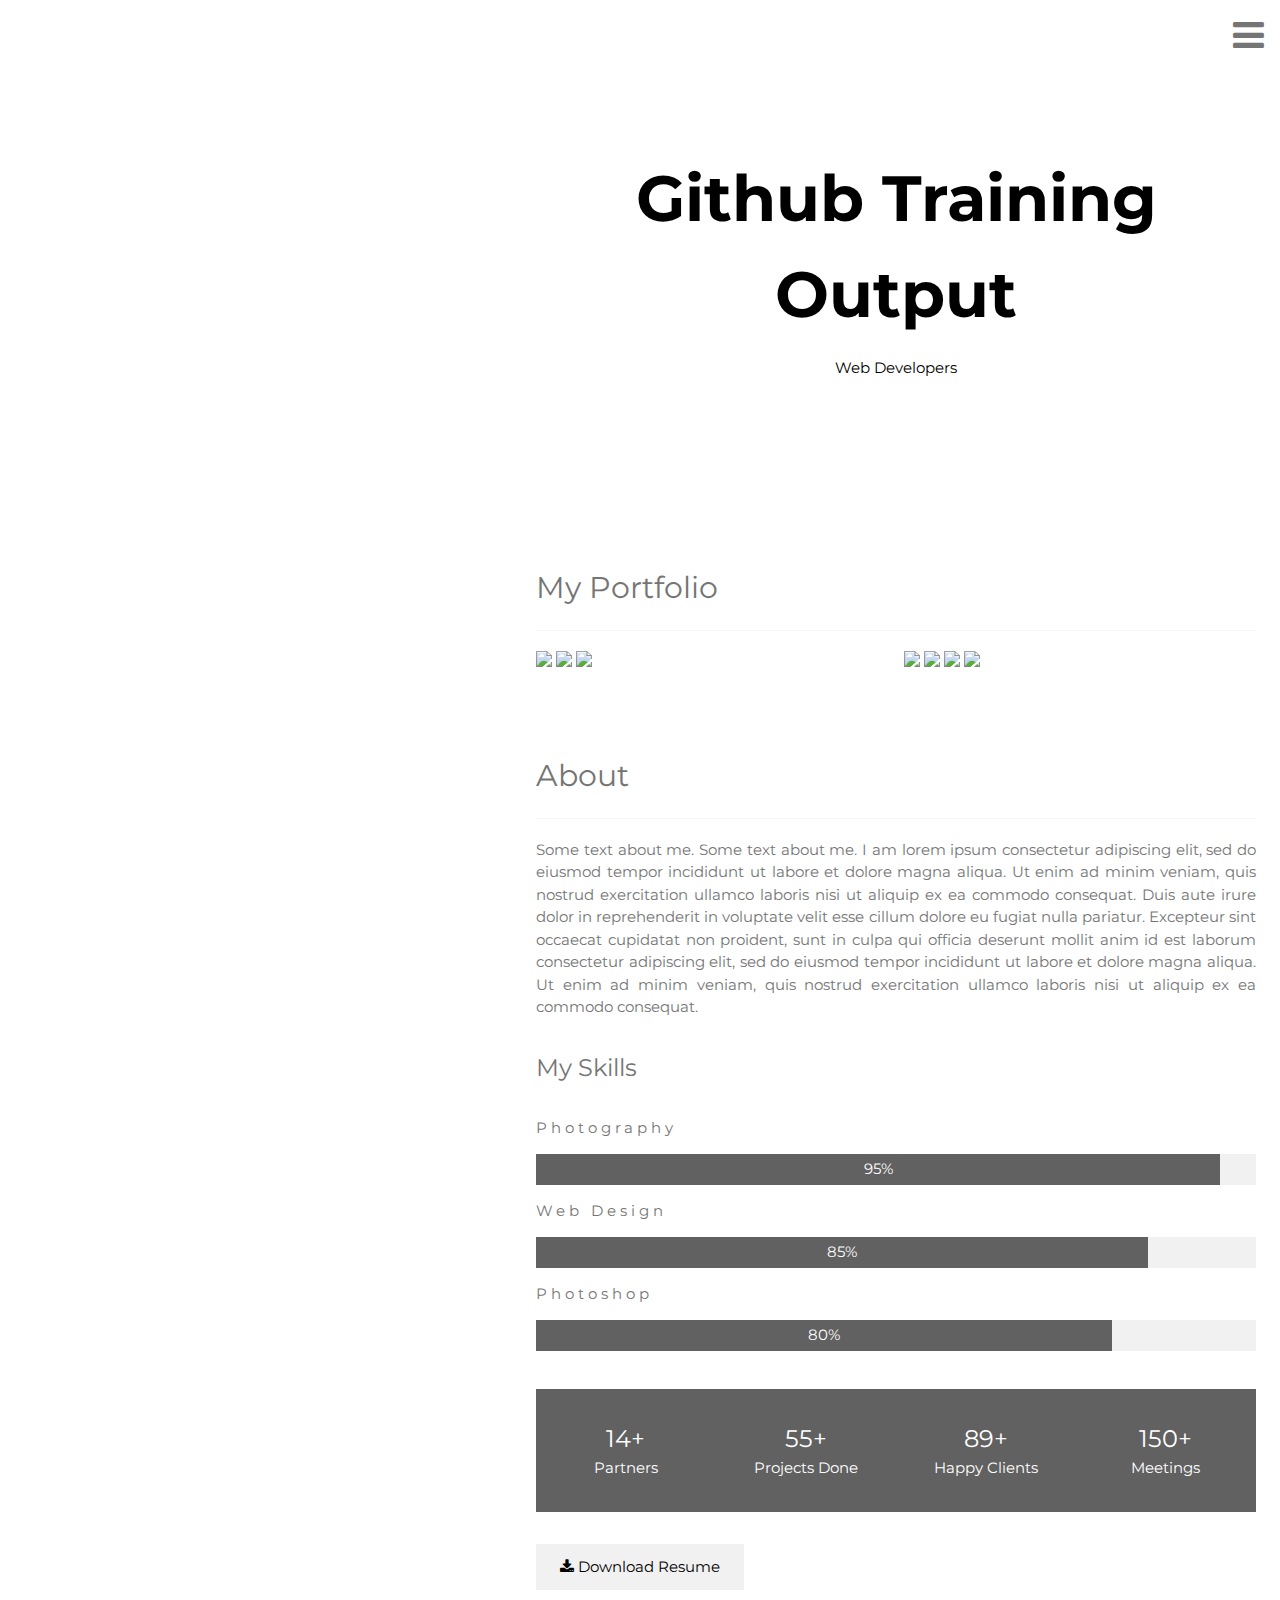
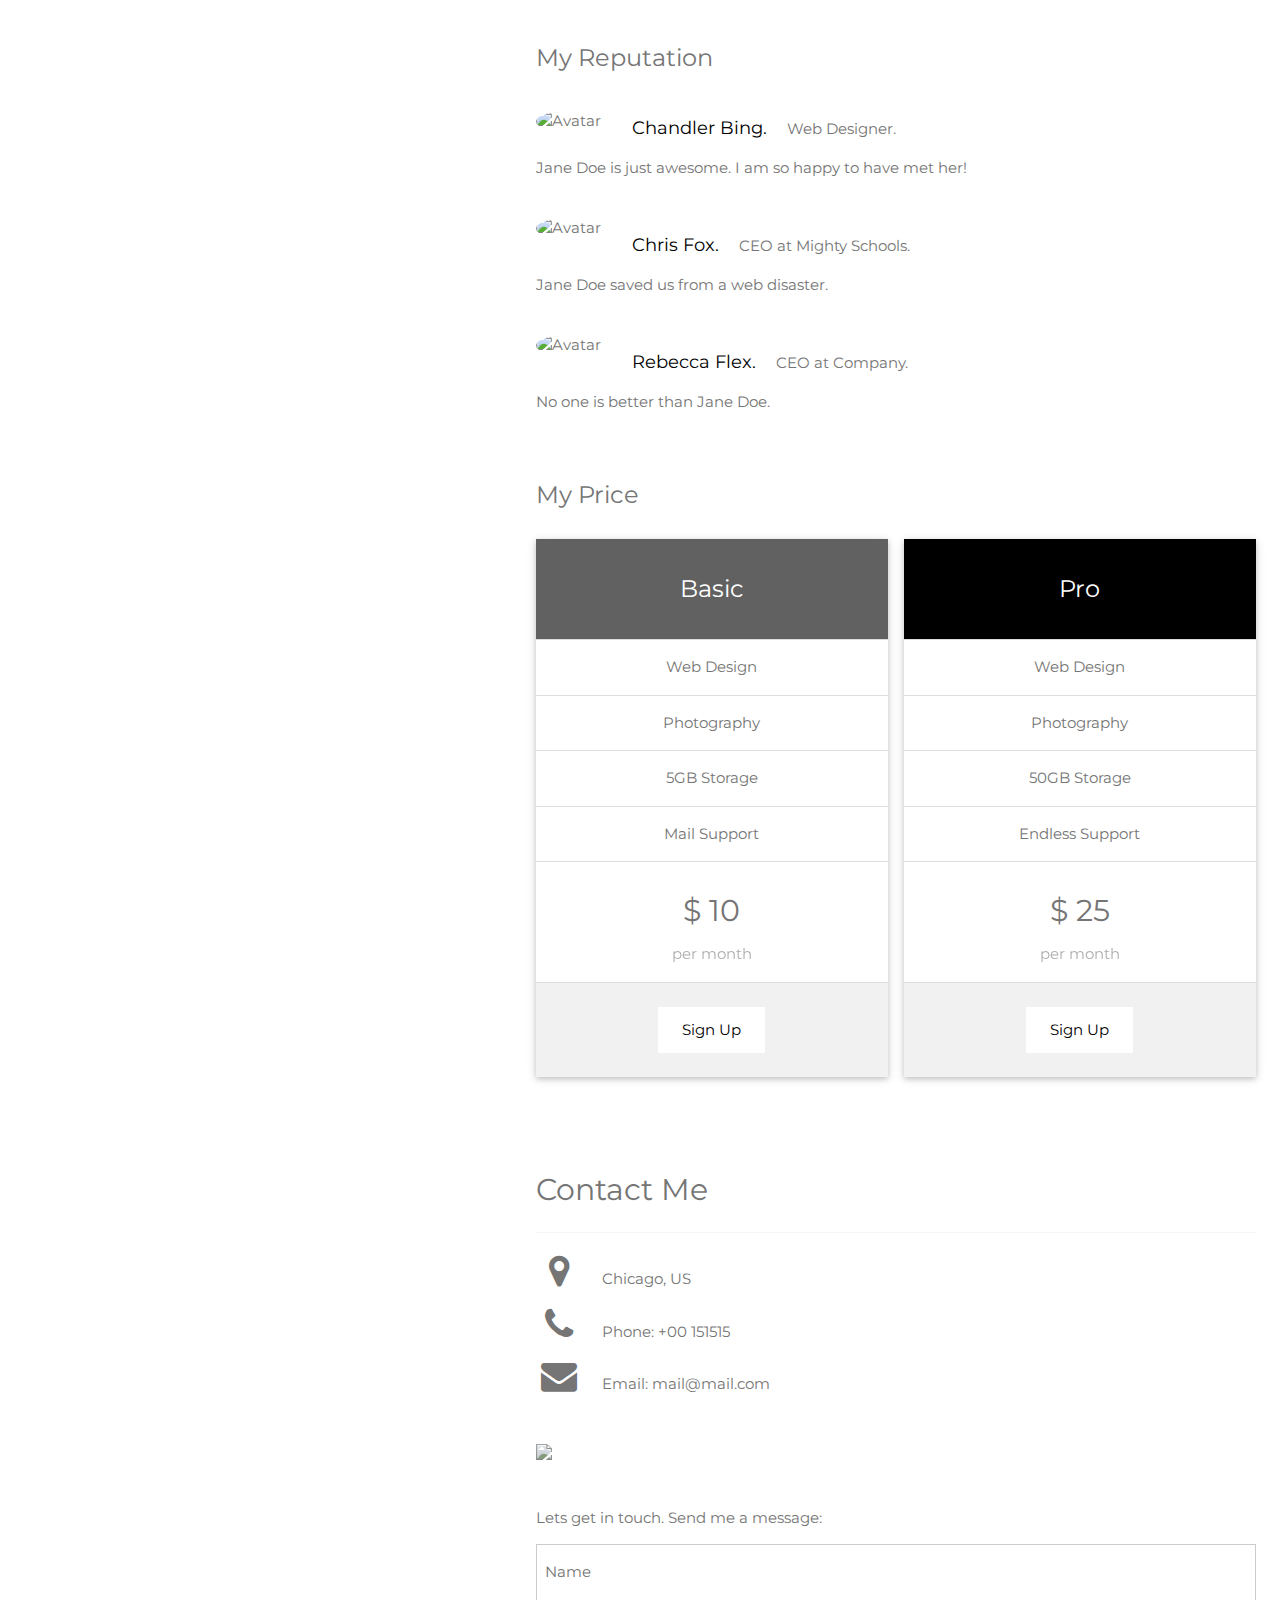
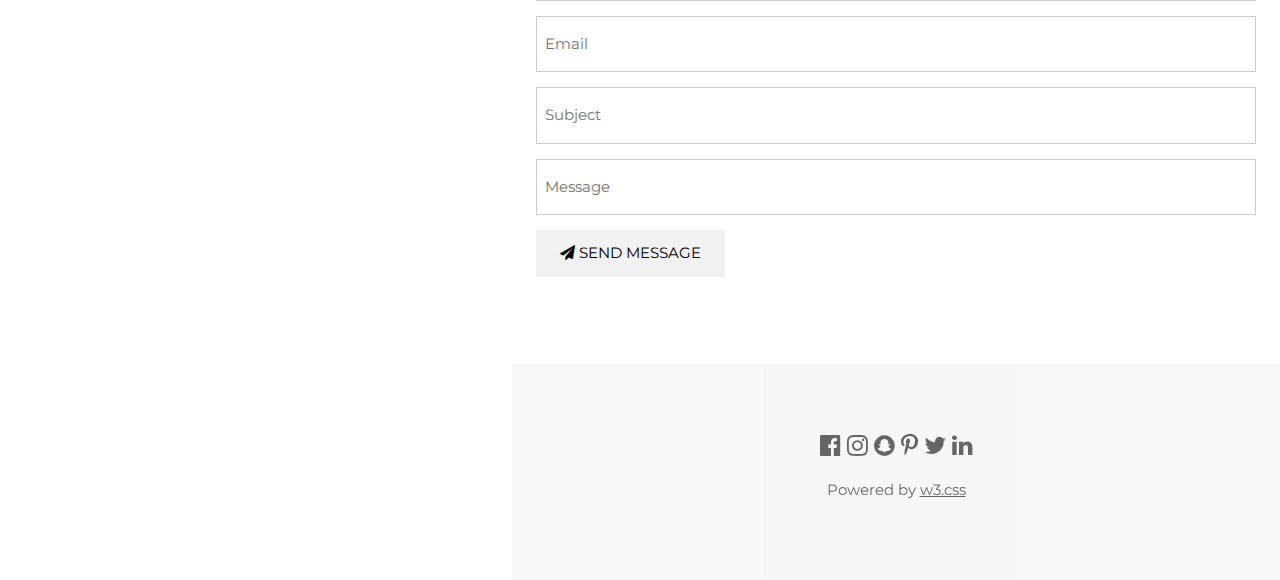
==== index.html @ dae29179 "Added page ni Sean" ====
<!DOCTYPE html>
<html>
<title>Git Training Output</title>
<meta charset="UTF-8">
<meta name="viewport" content="width=device-width, initial-scale=1">
<link rel="stylesheet" href="https://www.w3schools.com/w3css/4/w3.css">
<link rel="stylesheet" href="https://fonts.googleapis.com/css?family=Montserrat">
<link rel="stylesheet" href="https://cdnjs.cloudflare.com/ajax/libs/font-awesome/4.7.0/css/font-awesome.min.css">
<style>
body, h1,h2,h3,h4,h5,h6 {font-family: "Montserrat", sans-serif}
.w3-row-padding img {margin-bottom: 12px}
/* .bgimg {
  background-position: center;
  background-repeat: no-repeat;
  background-size: cover;
  background-image: url('https://scontent.fmnl9-2.fna.fbcdn.net/v/t39.30808-6/412987641_6922955327773524_8380441642403736948_n.jpg?_nc_cat=101&ccb=1-7&_nc_sid=5f2048&_nc_ohc=ao1Zwiw_fb4AX9oHpcc&_nc_ht=scontent.fmnl9-2.fna&oh=00_AfDADHcQwWiK7MKOROOp9rQhMjmLeXpiU4N8Qh1Xb3kOHQ&oe=65F99EE0');
  min-height: 100%;
} */
</style>
<body>

<!-- Sidebar with image -->
<nav class="w3-sidebar w3-hide-medium w3-hide-small" style="width:40%">
  <div class="bgimg"></div>
</nav>

<!-- Hidden Sidebar (reveals when clicked on menu icon)-->
<nav class="w3-sidebar w3-black w3-animate-right w3-xxlarge" style="display:none;padding-top:150px;right:0;z-index:2" id="mySidebar">
  <a href="javascript:void(0)" onclick="closeNav()" class="w3-button w3-black w3-xxxlarge w3-display-topright" style="padding:0 12px;">
    <i class="fa fa-remove"></i>
  </a>
  <div class="w3-bar-block w3-center">
    <a href="index.html" class="w3-bar-item w3-button w3-text-grey w3-hover-black" onclick="closeNav()">Home</a>
    <a href="awill-page.html" class="w3-bar-item w3-button w3-text-grey w3-hover-black" onclick="closeNav()">Awill</a>
    <a href="jomart-page.html" class="w3-bar-item w3-button w3-text-grey w3-hover-black" onclick="closeNav()">Jomart</a>
    <a href="sean-page.html" class="w3-bar-item w3-button w3-text-grey w3-hover-black" onclick="closeNav()">Sean</a>
    <a href="#contact" class="w3-bar-item w3-button w3-text-grey w3-hover-black" onclick="closeNav()">John</a>
  </div>
</nav>

<!-- Page Content -->
<div class="w3-main w3-padding-large" style="margin-left:40%">

  <!-- Menu icon to open sidebar -->
  <span class="w3-button w3-top w3-white w3-xxlarge w3-text-grey w3-hover-text-black" style="width:auto;right:0;" onclick="openNav()"><i class="fa fa-bars"></i></span>

  <!-- Header -->
  <header class="w3-container w3-center" style="padding:128px 16px" id="home">
    <h1 class="w3-jumbo"><b>Github Training Output</b></h1>
    <p>Web Developers</p>
    
  </header>

  <!-- Portfolio Section -->
  <div class="w3-padding-32 w3-content" id="portfolio">
    <h2 class="w3-text-grey">My Portfolio</h2>
    <hr class="w3-opacity">

    <!-- Grid for photos -->
    <div class="w3-row-padding" style="margin:0 -16px">
      <div class="w3-half">
        <img src="https://www.w3schools.com/w3images/wedding.jpg" style="width:100%">
        <img src="https://www.w3schools.com/w3images/rocks.jpg" style="width:100%">
        <img src="https://www.w3schools.com/w3images/sailboat.jpg" style="width:100%">
      </div>

      <div class="w3-half">
        <img src="https://www.w3schools.com/w3images/underwater.jpg" style="width:100%">
        <img src="https://www.w3schools.com/w3images/chef.jpg" style="width:100%">
        <img src="https://www.w3schools.com/w3images/wedding.jpg" style="width:100%">
        <img src="https://www.w3schools.com/w3images/p6.jpg" style="width:100%">
      </div>
    <!-- End photo grid -->
    </div>
  <!-- End Portfolio Section -->
  </div>

  <!-- About Section -->
  <div class="w3-content w3-justify w3-text-grey w3-padding-32" id="about">
    <h2>About</h2>
    <hr class="w3-opacity">
    <p>Some text about me. Some text about me. I am lorem ipsum consectetur adipiscing elit, sed do eiusmod tempor incididunt ut labore et dolore magna aliqua. Ut enim ad minim veniam, quis nostrud exercitation ullamco laboris nisi ut aliquip ex ea commodo
      consequat. Duis aute irure dolor in reprehenderit in voluptate velit esse cillum dolore eu fugiat nulla pariatur. Excepteur sint occaecat cupidatat non proident, sunt in culpa qui officia deserunt mollit anim id est laborum consectetur adipiscing
      elit, sed do eiusmod tempor incididunt ut labore et dolore magna aliqua. Ut enim ad minim veniam, quis nostrud exercitation ullamco laboris nisi ut aliquip ex ea commodo consequat.
    </p>
    <h3 class="w3-padding-16">My Skills</h3>
    <p class="w3-wide">Photography</p>
    <div class="w3-light-grey">
      <div class="w3-container w3-center w3-padding-small w3-dark-grey" style="width:95%">95%</div>
    </div>
    <p class="w3-wide">Web Design</p>
    <div class="w3-light-grey">
      <div class="w3-container w3-center w3-padding-small w3-dark-grey" style="width:85%">85%</div>
    </div>
    <p class="w3-wide">Photoshop</p>
    <div class="w3-light-grey">
      <div class="w3-container w3-center w3-padding-small w3-dark-grey" style="width:80%">80%</div>
    </div><br>

    <div class="w3-row w3-center w3-dark-grey w3-padding-16 w3-section">
      <div class="w3-quarter w3-section">
        <span class="w3-xlarge">14+</span><br>
        Partners
      </div>
      <div class="w3-quarter w3-section">
        <span class="w3-xlarge">55+</span><br>
        Projects Done
      </div>
      <div class="w3-quarter w3-section">
        <span class="w3-xlarge">89+</span><br>
        Happy Clients
      </div>
      <div class="w3-quarter w3-section">
        <span class="w3-xlarge">150+</span><br>
        Meetings
      </div>
    </div>

    <button class="w3-button w3-light-grey w3-padding-large w3-section">
      <i class="fa fa-download"></i> Download Resume
    </button>

    <!-- Testimonials -->
    <h3 class="w3-padding-24">My Reputation</h3>
    <img src="https://www.w3schools.com/w3images/avatar_smoke.jpg" alt="Avatar" class="w3-left w3-circle w3-margin-right" style="width:80px">
    <p><span class="w3-large w3-text-black w3-margin-right">Chandler Bing.</span> Web Designer.</p>
    <p>Jane Doe is just awesome. I am so happy to have met her!</p><br>
   
    <img src="https://www.w3schools.com/w3images/bandmember.jpg" alt="Avatar" class="w3-left w3-circle w3-margin-right" style="width:80px">
    <p><span class="w3-large w3-text-black w3-margin-right">Chris Fox.</span> CEO at Mighty Schools.</p>
    <p>Jane Doe saved us from a web disaster.</p><br>
    
    <img src="https://www.w3schools.com/w3images/avatar_g2.jpg" alt="Avatar" class="w3-left w3-circle w3-margin-right" style="width:80px">
    <p><span class="w3-large w3-text-black w3-margin-right">Rebecca Flex.</span> CEO at Company.</p>
    <p>No one is better than Jane Doe.</p><br>
    
    <!-- Grid for pricing tables -->
    <h3 class="w3-padding-16">My Price</h3>
    <div class="w3-row-padding" style="margin:0 -16px">
      <div class="w3-half w3-margin-bottom">
        <ul class="w3-ul w3-center w3-card w3-hover-shadow">
          <li class="w3-dark-grey w3-xlarge w3-padding-32">Basic</li>
          <li class="w3-padding-16">Web Design</li>
          <li class="w3-padding-16">Photography</li>
          <li class="w3-padding-16">5GB Storage</li>
          <li class="w3-padding-16">Mail Support</li>
          <li class="w3-padding-16">
            <h2>$ 10</h2>
            <span class="w3-opacity">per month</span>
          </li>
          <li class="w3-light-grey w3-padding-24">
            <button class="w3-button w3-white w3-padding-large w3-hover-black">Sign Up</button>
          </li>
        </ul>
      </div>

      <div class="w3-half">
        <ul class="w3-ul w3-center w3-card w3-hover-shadow">
          <li class="w3-black w3-xlarge w3-padding-32">Pro</li>
          <li class="w3-padding-16">Web Design</li>
          <li class="w3-padding-16">Photography</li>
          <li class="w3-padding-16">50GB Storage</li>
          <li class="w3-padding-16">Endless Support</li>
          <li class="w3-padding-16">
            <h2>$ 25</h2>
            <span class="w3-opacity">per month</span>
          </li>
          <li class="w3-light-grey w3-padding-24">
            <button class="w3-button w3-white w3-padding-large w3-hover-black">Sign Up</button>
          </li>
        </ul>
      </div>
    <!-- End Grid/Pricing tables -->
    </div>
    
  <!-- End About Section -->
  </div>

  <!-- Contact Section -->
  <div class="w3-padding-32 w3-content w3-text-grey" id="contact" style="margin-bottom:64px">
    <h2>Contact Me</h2>
    <hr class="w3-opacity">

    <div class="w3-section">
      <p><i class="fa fa-map-marker fa-fw w3-xxlarge w3-margin-right"></i> Chicago, US</p>
      <p><i class="fa fa-phone fa-fw w3-xxlarge w3-margin-right"></i> Phone: +00 151515</p>
      <p><i class="fa fa-envelope fa-fw w3-xxlarge w3-margin-right"> </i> Email: mail@mail.com</p>
    </div>
    
    <!-- Image of location/map -->
    <img src="https://www.w3schools.com/w3images/map.jpg" class="w3-image w3-greyscale" style="width:100%;margin:32px 0">
   
    <p>Lets get in touch. Send me a message:</p>
    <form action="/action_page.php" target="_blank">
      <p><input class="w3-input w3-padding-16 w3-border" type="text" placeholder="Name" required name="Name"></p>
      <p><input class="w3-input w3-padding-16 w3-border" type="text" placeholder="Email" required name="Email"></p>
      <p><input class="w3-input w3-padding-16 w3-border" type="text" placeholder="Subject" required name="Subject"></p>
      <p><input class="w3-input w3-padding-16 w3-border" type="text" placeholder="Message" required name="Message"></p>
      <p>
        <button class="w3-button w3-light-grey w3-padding-large" type="submit">
          <i class="fa fa-paper-plane"></i> SEND MESSAGE
        </button>
      </p>
    </form>
  <!-- End Contact Section -->
  </div>  
  
  <!-- Footer -->
  <footer class="w3-container w3-padding-64 w3-light-grey w3-center w3-opacity w3-xlarge" style="margin:-24px">
    <i class="fa fa-facebook-official w3-hover-opacity"></i>
    <i class="fa fa-instagram w3-hover-opacity"></i>
    <i class="fa fa-snapchat w3-hover-opacity"></i>
    <i class="fa fa-pinterest-p w3-hover-opacity"></i>
    <i class="fa fa-twitter w3-hover-opacity"></i>
    <i class="fa fa-linkedin w3-hover-opacity"></i>
    <p class="w3-medium">Powered by <a href="https://www.w3schools.com/w3css/default.asp" target="_blank" class="w3-hover-text-green">w3.css</a></p>
  <!-- End footer -->
  </footer>
  
<!-- END PAGE CONTENT -->
</div>

<script>
// Open and close sidebar
function openNav() {
  document.getElementById("mySidebar").style.width = "60%";
  document.getElementById("mySidebar").style.display = "block";
}

function closeNav() {
  document.getElementById("mySidebar").style.display = "none";
}
</script>

</body>
</html>
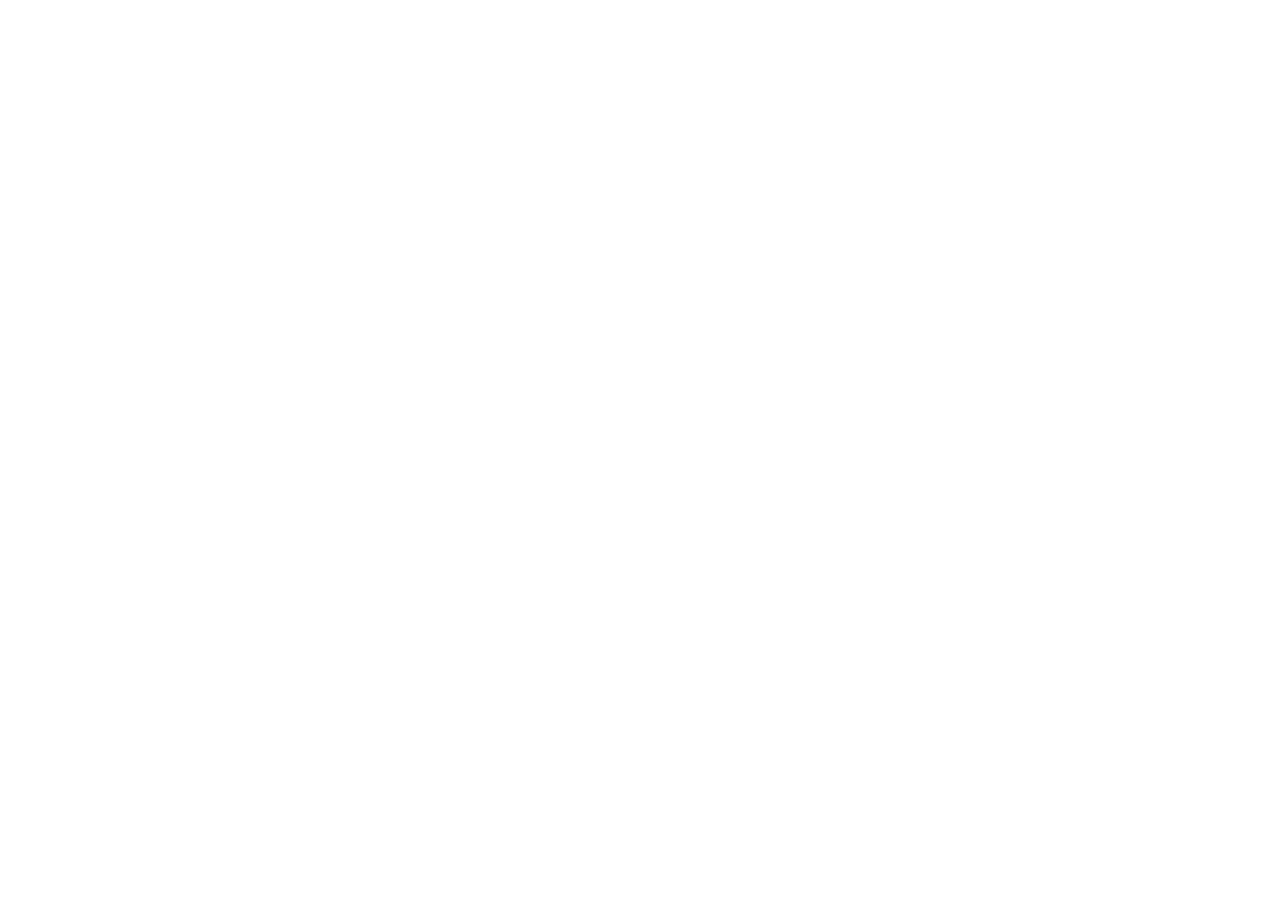
==== commit bf1d27fa: "files" ====
--- a/index.html
+++ b/index.html
@@ -1,236 +1,11 @@
 <!DOCTYPE html>
-<html>
-<title>Git Training Output</title>
-<meta charset="UTF-8">
-<meta name="viewport" content="width=device-width, initial-scale=1">
-<link rel="stylesheet" href="https://www.w3schools.com/w3css/4/w3.css">
-<link rel="stylesheet" href="https://fonts.googleapis.com/css?family=Montserrat">
-<link rel="stylesheet" href="https://cdnjs.cloudflare.com/ajax/libs/font-awesome/4.7.0/css/font-awesome.min.css">
-<style>
-body, h1,h2,h3,h4,h5,h6 {font-family: "Montserrat", sans-serif}
-.w3-row-padding img {margin-bottom: 12px}
-/* .bgimg {
-  background-position: center;
-  background-repeat: no-repeat;
-  background-size: cover;
-  background-image: url('https://scontent.fmnl9-2.fna.fbcdn.net/v/t39.30808-6/412987641_6922955327773524_8380441642403736948_n.jpg?_nc_cat=101&ccb=1-7&_nc_sid=5f2048&_nc_ohc=ao1Zwiw_fb4AX9oHpcc&_nc_ht=scontent.fmnl9-2.fna&oh=00_AfDADHcQwWiK7MKOROOp9rQhMjmLeXpiU4N8Qh1Xb3kOHQ&oe=65F99EE0');
-  min-height: 100%;
-} */
-</style>
+<html lang="en">
+<head>
+    <meta charset="UTF-8">
+    <meta name="viewport" content="width=device-width, initial-scale=1.0">
+    <title>Document</title>
+</head>
 <body>
-
-<!-- Sidebar with image -->
-<nav class="w3-sidebar w3-hide-medium w3-hide-small" style="width:40%">
-  <div class="bgimg"></div>
-</nav>
-
-<!-- Hidden Sidebar (reveals when clicked on menu icon)-->
-<nav class="w3-sidebar w3-black w3-animate-right w3-xxlarge" style="display:none;padding-top:150px;right:0;z-index:2" id="mySidebar">
-  <a href="javascript:void(0)" onclick="closeNav()" class="w3-button w3-black w3-xxxlarge w3-display-topright" style="padding:0 12px;">
-    <i class="fa fa-remove"></i>
-  </a>
-  <div class="w3-bar-block w3-center">
-    <a href="index.html" class="w3-bar-item w3-button w3-text-grey w3-hover-black" onclick="closeNav()">Home</a>
-    <a href="awill-page.html" class="w3-bar-item w3-button w3-text-grey w3-hover-black" onclick="closeNav()">Awill</a>
-    <a href="jomart-page.html" class="w3-bar-item w3-button w3-text-grey w3-hover-black" onclick="closeNav()">Jomart</a>
-    <a href="sean-page.html" class="w3-bar-item w3-button w3-text-grey w3-hover-black" onclick="closeNav()">Sean</a>
-    <a href="#contact" class="w3-bar-item w3-button w3-text-grey w3-hover-black" onclick="closeNav()">John</a>
-  </div>
-</nav>
-
-<!-- Page Content -->
-<div class="w3-main w3-padding-large" style="margin-left:40%">
-
-  <!-- Menu icon to open sidebar -->
-  <span class="w3-button w3-top w3-white w3-xxlarge w3-text-grey w3-hover-text-black" style="width:auto;right:0;" onclick="openNav()"><i class="fa fa-bars"></i></span>
-
-  <!-- Header -->
-  <header class="w3-container w3-center" style="padding:128px 16px" id="home">
-    <h1 class="w3-jumbo"><b>Github Training Output</b></h1>
-    <p>Web Developers</p>
     
-  </header>
-
-  <!-- Portfolio Section -->
-  <div class="w3-padding-32 w3-content" id="portfolio">
-    <h2 class="w3-text-grey">My Portfolio</h2>
-    <hr class="w3-opacity">
-
-    <!-- Grid for photos -->
-    <div class="w3-row-padding" style="margin:0 -16px">
-      <div class="w3-half">
-        <img src="https://www.w3schools.com/w3images/wedding.jpg" style="width:100%">
-        <img src="https://www.w3schools.com/w3images/rocks.jpg" style="width:100%">
-        <img src="https://www.w3schools.com/w3images/sailboat.jpg" style="width:100%">
-      </div>
-
-      <div class="w3-half">
-        <img src="https://www.w3schools.com/w3images/underwater.jpg" style="width:100%">
-        <img src="https://www.w3schools.com/w3images/chef.jpg" style="width:100%">
-        <img src="https://www.w3schools.com/w3images/wedding.jpg" style="width:100%">
-        <img src="https://www.w3schools.com/w3images/p6.jpg" style="width:100%">
-      </div>
-    <!-- End photo grid -->
-    </div>
-  <!-- End Portfolio Section -->
-  </div>
-
-  <!-- About Section -->
-  <div class="w3-content w3-justify w3-text-grey w3-padding-32" id="about">
-    <h2>About</h2>
-    <hr class="w3-opacity">
-    <p>Some text about me. Some text about me. I am lorem ipsum consectetur adipiscing elit, sed do eiusmod tempor incididunt ut labore et dolore magna aliqua. Ut enim ad minim veniam, quis nostrud exercitation ullamco laboris nisi ut aliquip ex ea commodo
-      consequat. Duis aute irure dolor in reprehenderit in voluptate velit esse cillum dolore eu fugiat nulla pariatur. Excepteur sint occaecat cupidatat non proident, sunt in culpa qui officia deserunt mollit anim id est laborum consectetur adipiscing
-      elit, sed do eiusmod tempor incididunt ut labore et dolore magna aliqua. Ut enim ad minim veniam, quis nostrud exercitation ullamco laboris nisi ut aliquip ex ea commodo consequat.
-    </p>
-    <h3 class="w3-padding-16">My Skills</h3>
-    <p class="w3-wide">Photography</p>
-    <div class="w3-light-grey">
-      <div class="w3-container w3-center w3-padding-small w3-dark-grey" style="width:95%">95%</div>
-    </div>
-    <p class="w3-wide">Web Design</p>
-    <div class="w3-light-grey">
-      <div class="w3-container w3-center w3-padding-small w3-dark-grey" style="width:85%">85%</div>
-    </div>
-    <p class="w3-wide">Photoshop</p>
-    <div class="w3-light-grey">
-      <div class="w3-container w3-center w3-padding-small w3-dark-grey" style="width:80%">80%</div>
-    </div><br>
-
-    <div class="w3-row w3-center w3-dark-grey w3-padding-16 w3-section">
-      <div class="w3-quarter w3-section">
-        <span class="w3-xlarge">14+</span><br>
-        Partners
-      </div>
-      <div class="w3-quarter w3-section">
-        <span class="w3-xlarge">55+</span><br>
-        Projects Done
-      </div>
-      <div class="w3-quarter w3-section">
-        <span class="w3-xlarge">89+</span><br>
-        Happy Clients
-      </div>
-      <div class="w3-quarter w3-section">
-        <span class="w3-xlarge">150+</span><br>
-        Meetings
-      </div>
-    </div>
-
-    <button class="w3-button w3-light-grey w3-padding-large w3-section">
-      <i class="fa fa-download"></i> Download Resume
-    </button>
-
-    <!-- Testimonials -->
-    <h3 class="w3-padding-24">My Reputation</h3>
-    <img src="https://www.w3schools.com/w3images/avatar_smoke.jpg" alt="Avatar" class="w3-left w3-circle w3-margin-right" style="width:80px">
-    <p><span class="w3-large w3-text-black w3-margin-right">Chandler Bing.</span> Web Designer.</p>
-    <p>Jane Doe is just awesome. I am so happy to have met her!</p><br>
-   
-    <img src="https://www.w3schools.com/w3images/bandmember.jpg" alt="Avatar" class="w3-left w3-circle w3-margin-right" style="width:80px">
-    <p><span class="w3-large w3-text-black w3-margin-right">Chris Fox.</span> CEO at Mighty Schools.</p>
-    <p>Jane Doe saved us from a web disaster.</p><br>
-    
-    <img src="https://www.w3schools.com/w3images/avatar_g2.jpg" alt="Avatar" class="w3-left w3-circle w3-margin-right" style="width:80px">
-    <p><span class="w3-large w3-text-black w3-margin-right">Rebecca Flex.</span> CEO at Company.</p>
-    <p>No one is better than Jane Doe.</p><br>
-    
-    <!-- Grid for pricing tables -->
-    <h3 class="w3-padding-16">My Price</h3>
-    <div class="w3-row-padding" style="margin:0 -16px">
-      <div class="w3-half w3-margin-bottom">
-        <ul class="w3-ul w3-center w3-card w3-hover-shadow">
-          <li class="w3-dark-grey w3-xlarge w3-padding-32">Basic</li>
-          <li class="w3-padding-16">Web Design</li>
-          <li class="w3-padding-16">Photography</li>
-          <li class="w3-padding-16">5GB Storage</li>
-          <li class="w3-padding-16">Mail Support</li>
-          <li class="w3-padding-16">
-            <h2>$ 10</h2>
-            <span class="w3-opacity">per month</span>
-          </li>
-          <li class="w3-light-grey w3-padding-24">
-            <button class="w3-button w3-white w3-padding-large w3-hover-black">Sign Up</button>
-          </li>
-        </ul>
-      </div>
-
-      <div class="w3-half">
-        <ul class="w3-ul w3-center w3-card w3-hover-shadow">
-          <li class="w3-black w3-xlarge w3-padding-32">Pro</li>
-          <li class="w3-padding-16">Web Design</li>
-          <li class="w3-padding-16">Photography</li>
-          <li class="w3-padding-16">50GB Storage</li>
-          <li class="w3-padding-16">Endless Support</li>
-          <li class="w3-padding-16">
-            <h2>$ 25</h2>
-            <span class="w3-opacity">per month</span>
-          </li>
-          <li class="w3-light-grey w3-padding-24">
-            <button class="w3-button w3-white w3-padding-large w3-hover-black">Sign Up</button>
-          </li>
-        </ul>
-      </div>
-    <!-- End Grid/Pricing tables -->
-    </div>
-    
-  <!-- End About Section -->
-  </div>
-
-  <!-- Contact Section -->
-  <div class="w3-padding-32 w3-content w3-text-grey" id="contact" style="margin-bottom:64px">
-    <h2>Contact Me</h2>
-    <hr class="w3-opacity">
-
-    <div class="w3-section">
-      <p><i class="fa fa-map-marker fa-fw w3-xxlarge w3-margin-right"></i> Chicago, US</p>
-      <p><i class="fa fa-phone fa-fw w3-xxlarge w3-margin-right"></i> Phone: +00 151515</p>
-      <p><i class="fa fa-envelope fa-fw w3-xxlarge w3-margin-right"> </i> Email: mail@mail.com</p>
-    </div>
-    
-    <!-- Image of location/map -->
-    <img src="https://www.w3schools.com/w3images/map.jpg" class="w3-image w3-greyscale" style="width:100%;margin:32px 0">
-   
-    <p>Lets get in touch. Send me a message:</p>
-    <form action="/action_page.php" target="_blank">
-      <p><input class="w3-input w3-padding-16 w3-border" type="text" placeholder="Name" required name="Name"></p>
-      <p><input class="w3-input w3-padding-16 w3-border" type="text" placeholder="Email" required name="Email"></p>
-      <p><input class="w3-input w3-padding-16 w3-border" type="text" placeholder="Subject" required name="Subject"></p>
-      <p><input class="w3-input w3-padding-16 w3-border" type="text" placeholder="Message" required name="Message"></p>
-      <p>
-        <button class="w3-button w3-light-grey w3-padding-large" type="submit">
-          <i class="fa fa-paper-plane"></i> SEND MESSAGE
-        </button>
-      </p>
-    </form>
-  <!-- End Contact Section -->
-  </div>  
-  
-  <!-- Footer -->
-  <footer class="w3-container w3-padding-64 w3-light-grey w3-center w3-opacity w3-xlarge" style="margin:-24px">
-    <i class="fa fa-facebook-official w3-hover-opacity"></i>
-    <i class="fa fa-instagram w3-hover-opacity"></i>
-    <i class="fa fa-snapchat w3-hover-opacity"></i>
-    <i class="fa fa-pinterest-p w3-hover-opacity"></i>
-    <i class="fa fa-twitter w3-hover-opacity"></i>
-    <i class="fa fa-linkedin w3-hover-opacity"></i>
-    <p class="w3-medium">Powered by <a href="https://www.w3schools.com/w3css/default.asp" target="_blank" class="w3-hover-text-green">w3.css</a></p>
-  <!-- End footer -->
-  </footer>
-  
-<!-- END PAGE CONTENT -->
-</div>
-
-<script>
-// Open and close sidebar
-function openNav() {
-  document.getElementById("mySidebar").style.width = "60%";
-  document.getElementById("mySidebar").style.display = "block";
-}
-
-function closeNav() {
-  document.getElementById("mySidebar").style.display = "none";
-}
-</script>
-
 </body>
-</html>
+</html>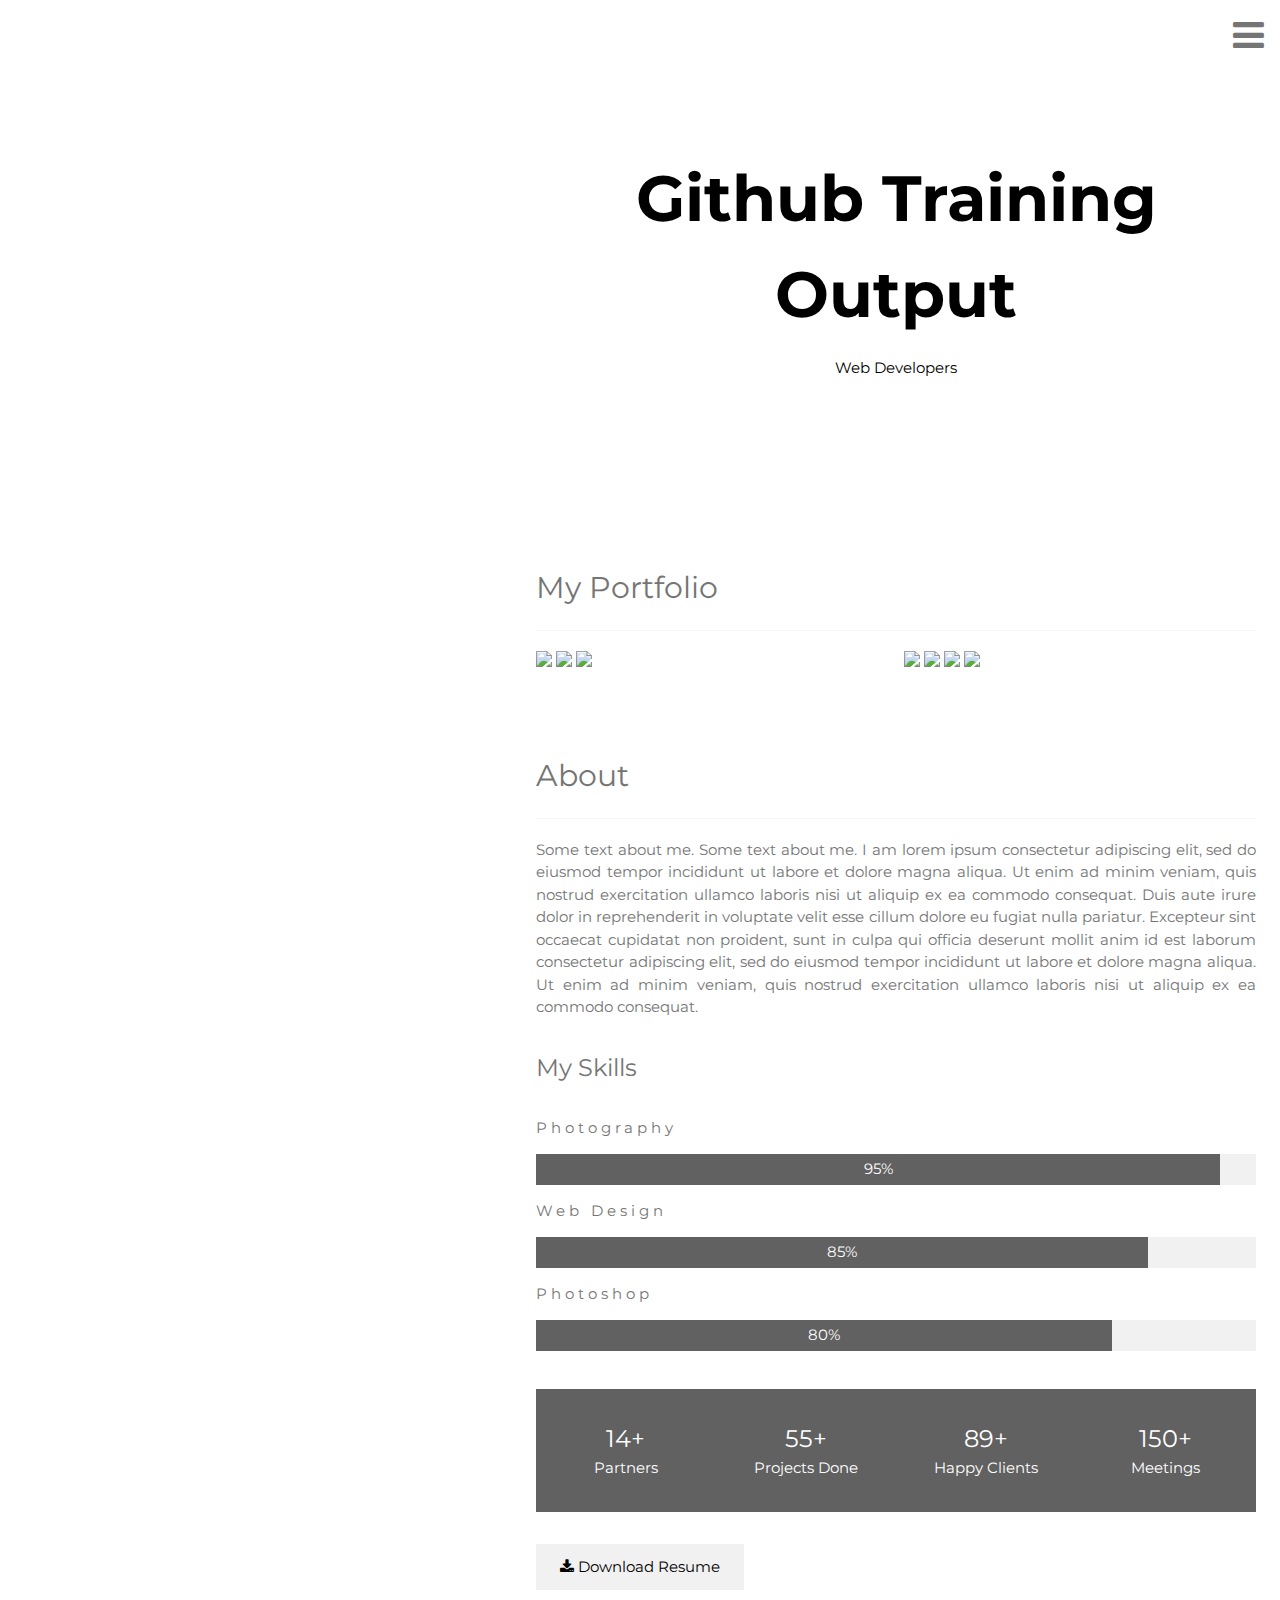
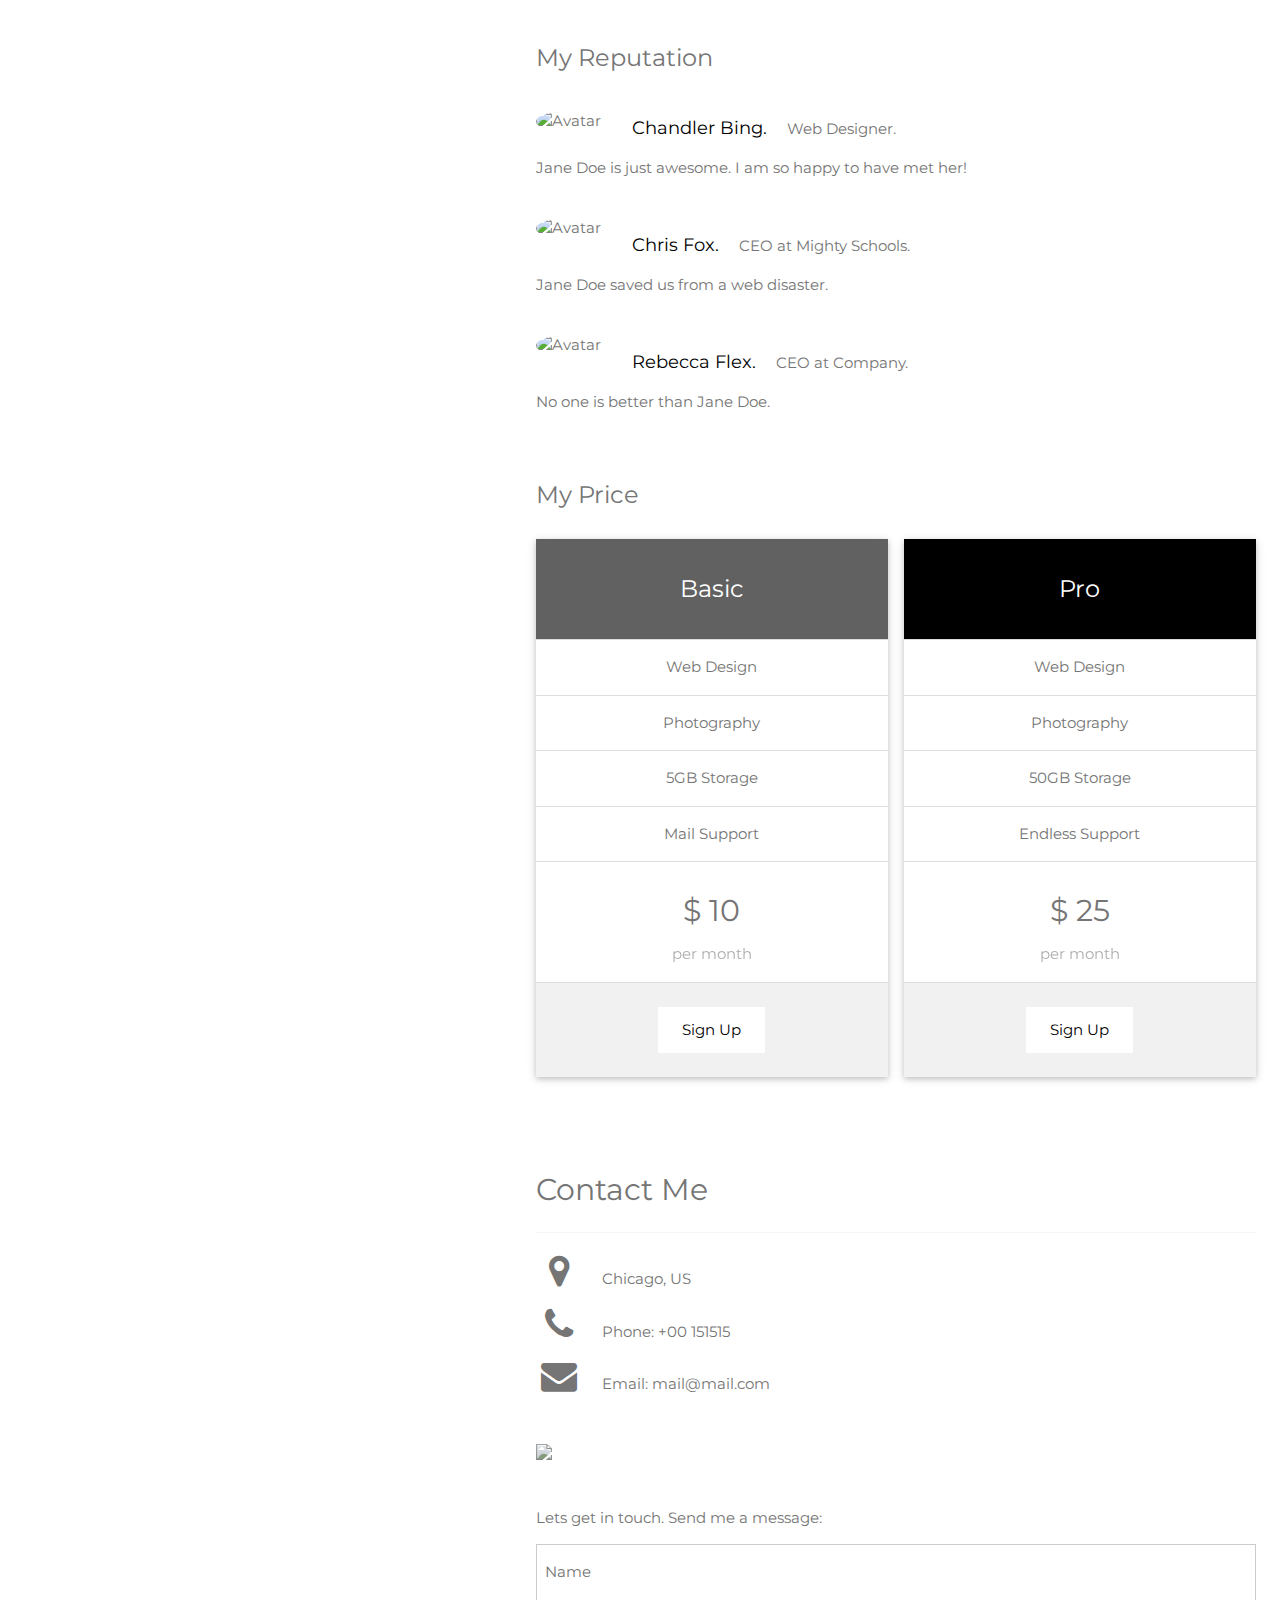
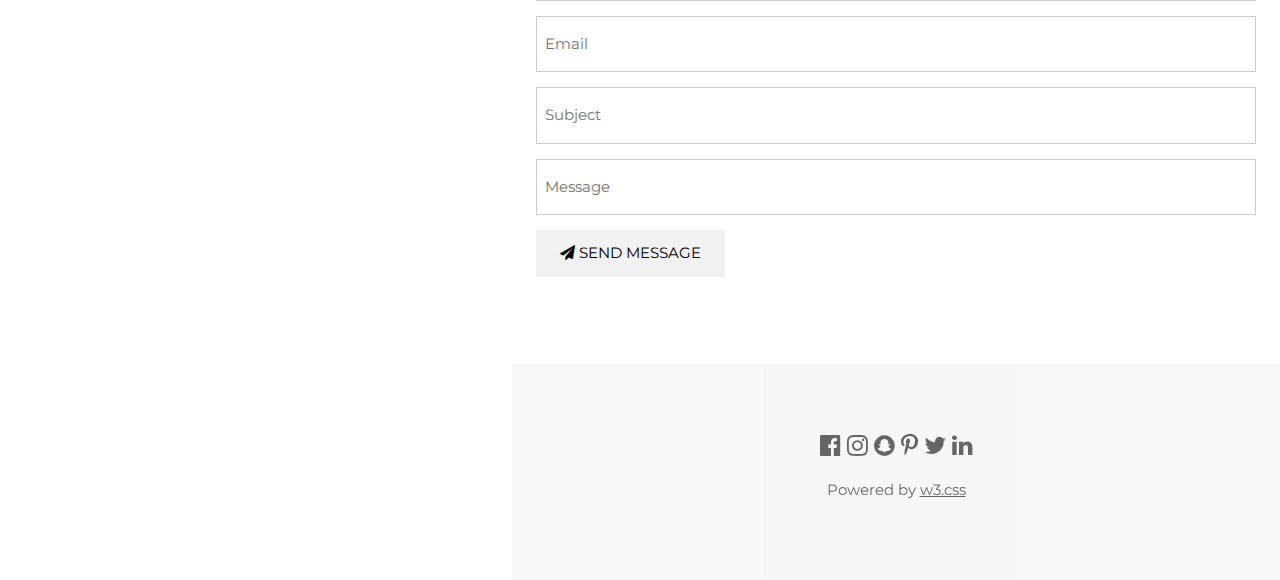
==== commit 5dbfc84c: "files" ====
--- a/index.html
+++ b/index.html
@@ -1,11 +1,236 @@
 <!DOCTYPE html>
-<html lang="en">
-<head>
-    <meta charset="UTF-8">
-    <meta name="viewport" content="width=device-width, initial-scale=1.0">
-    <title>Document</title>
-</head>
+<html>
+<title>Git Training Output</title>
+<meta charset="UTF-8">
+<meta name="viewport" content="width=device-width, initial-scale=1">
+<link rel="stylesheet" href="https://www.w3schools.com/w3css/4/w3.css">
+<link rel="stylesheet" href="https://fonts.googleapis.com/css?family=Montserrat">
+<link rel="stylesheet" href="https://cdnjs.cloudflare.com/ajax/libs/font-awesome/4.7.0/css/font-awesome.min.css">
+<style>
+body, h1,h2,h3,h4,h5,h6 {font-family: "Montserrat", sans-serif}
+.w3-row-padding img {margin-bottom: 12px}
+/* .bgimg {
+  background-position: center;
+  background-repeat: no-repeat;
+  background-size: cover;
+  background-image: url('https://scontent.fmnl9-2.fna.fbcdn.net/v/t39.30808-6/412987641_6922955327773524_8380441642403736948_n.jpg?_nc_cat=101&ccb=1-7&_nc_sid=5f2048&_nc_ohc=ao1Zwiw_fb4AX9oHpcc&_nc_ht=scontent.fmnl9-2.fna&oh=00_AfDADHcQwWiK7MKOROOp9rQhMjmLeXpiU4N8Qh1Xb3kOHQ&oe=65F99EE0');
+  min-height: 100%;
+} */
+</style>
 <body>
-    
+
+<!-- Sidebar with image -->
+<nav class="w3-sidebar w3-hide-medium w3-hide-small" style="width:40%">
+  <div class="bgimg"></div>
+</nav>
+
+<!-- Hidden Sidebar (reveals when clicked on menu icon)-->
+<nav class="w3-sidebar w3-black w3-animate-right w3-xxlarge" style="display:none;padding-top:150px;right:0;z-index:2" id="mySidebar">
+  <a href="javascript:void(0)" onclick="closeNav()" class="w3-button w3-black w3-xxxlarge w3-display-topright" style="padding:0 12px;">
+    <i class="fa fa-remove"></i>
+  </a>
+  <div class="w3-bar-block w3-center">
+    <a href="index.html" class="w3-bar-item w3-button w3-text-grey w3-hover-black" onclick="closeNav()">Home</a>
+    <a href="awill-page.html" class="w3-bar-item w3-button w3-text-grey w3-hover-black" onclick="closeNav()">Awill</a>
+    <a href="#about" class="w3-bar-item w3-button w3-text-grey w3-hover-black" onclick="closeNav()">Jomart</a>
+    <a href="#contact" class="w3-bar-item w3-button w3-text-grey w3-hover-black" onclick="closeNav()">Sean</a>
+    <a href="#contact" class="w3-bar-item w3-button w3-text-grey w3-hover-black" onclick="closeNav()">John</a>
+  </div>
+</nav>
+
+<!-- Page Content -->
+<div class="w3-main w3-padding-large" style="margin-left:40%">
+
+  <!-- Menu icon to open sidebar -->
+  <span class="w3-button w3-top w3-white w3-xxlarge w3-text-grey w3-hover-text-black" style="width:auto;right:0;" onclick="openNav()"><i class="fa fa-bars"></i></span>
+
+  <!-- Header -->
+  <header class="w3-container w3-center" style="padding:128px 16px" id="home">
+    <h1 class="w3-jumbo"><b>Github Training Output</b></h1>
+    <p>Web Developers</p>
+    
+  </header>
+
+  <!-- Portfolio Section -->
+  <div class="w3-padding-32 w3-content" id="portfolio">
+    <h2 class="w3-text-grey">My Portfolio</h2>
+    <hr class="w3-opacity">
+
+    <!-- Grid for photos -->
+    <div class="w3-row-padding" style="margin:0 -16px">
+      <div class="w3-half">
+        <img src="https://www.w3schools.com/w3images/wedding.jpg" style="width:100%">
+        <img src="https://www.w3schools.com/w3images/rocks.jpg" style="width:100%">
+        <img src="https://www.w3schools.com/w3images/sailboat.jpg" style="width:100%">
+      </div>
+
+      <div class="w3-half">
+        <img src="https://www.w3schools.com/w3images/underwater.jpg" style="width:100%">
+        <img src="https://www.w3schools.com/w3images/chef.jpg" style="width:100%">
+        <img src="https://www.w3schools.com/w3images/wedding.jpg" style="width:100%">
+        <img src="https://www.w3schools.com/w3images/p6.jpg" style="width:100%">
+      </div>
+    <!-- End photo grid -->
+    </div>
+  <!-- End Portfolio Section -->
+  </div>
+
+  <!-- About Section -->
+  <div class="w3-content w3-justify w3-text-grey w3-padding-32" id="about">
+    <h2>About</h2>
+    <hr class="w3-opacity">
+    <p>Some text about me. Some text about me. I am lorem ipsum consectetur adipiscing elit, sed do eiusmod tempor incididunt ut labore et dolore magna aliqua. Ut enim ad minim veniam, quis nostrud exercitation ullamco laboris nisi ut aliquip ex ea commodo
+      consequat. Duis aute irure dolor in reprehenderit in voluptate velit esse cillum dolore eu fugiat nulla pariatur. Excepteur sint occaecat cupidatat non proident, sunt in culpa qui officia deserunt mollit anim id est laborum consectetur adipiscing
+      elit, sed do eiusmod tempor incididunt ut labore et dolore magna aliqua. Ut enim ad minim veniam, quis nostrud exercitation ullamco laboris nisi ut aliquip ex ea commodo consequat.
+    </p>
+    <h3 class="w3-padding-16">My Skills</h3>
+    <p class="w3-wide">Photography</p>
+    <div class="w3-light-grey">
+      <div class="w3-container w3-center w3-padding-small w3-dark-grey" style="width:95%">95%</div>
+    </div>
+    <p class="w3-wide">Web Design</p>
+    <div class="w3-light-grey">
+      <div class="w3-container w3-center w3-padding-small w3-dark-grey" style="width:85%">85%</div>
+    </div>
+    <p class="w3-wide">Photoshop</p>
+    <div class="w3-light-grey">
+      <div class="w3-container w3-center w3-padding-small w3-dark-grey" style="width:80%">80%</div>
+    </div><br>
+
+    <div class="w3-row w3-center w3-dark-grey w3-padding-16 w3-section">
+      <div class="w3-quarter w3-section">
+        <span class="w3-xlarge">14+</span><br>
+        Partners
+      </div>
+      <div class="w3-quarter w3-section">
+        <span class="w3-xlarge">55+</span><br>
+        Projects Done
+      </div>
+      <div class="w3-quarter w3-section">
+        <span class="w3-xlarge">89+</span><br>
+        Happy Clients
+      </div>
+      <div class="w3-quarter w3-section">
+        <span class="w3-xlarge">150+</span><br>
+        Meetings
+      </div>
+    </div>
+
+    <button class="w3-button w3-light-grey w3-padding-large w3-section">
+      <i class="fa fa-download"></i> Download Resume
+    </button>
+
+    <!-- Testimonials -->
+    <h3 class="w3-padding-24">My Reputation</h3>
+    <img src="https://www.w3schools.com/w3images/avatar_smoke.jpg" alt="Avatar" class="w3-left w3-circle w3-margin-right" style="width:80px">
+    <p><span class="w3-large w3-text-black w3-margin-right">Chandler Bing.</span> Web Designer.</p>
+    <p>Jane Doe is just awesome. I am so happy to have met her!</p><br>
+   
+    <img src="https://www.w3schools.com/w3images/bandmember.jpg" alt="Avatar" class="w3-left w3-circle w3-margin-right" style="width:80px">
+    <p><span class="w3-large w3-text-black w3-margin-right">Chris Fox.</span> CEO at Mighty Schools.</p>
+    <p>Jane Doe saved us from a web disaster.</p><br>
+    
+    <img src="https://www.w3schools.com/w3images/avatar_g2.jpg" alt="Avatar" class="w3-left w3-circle w3-margin-right" style="width:80px">
+    <p><span class="w3-large w3-text-black w3-margin-right">Rebecca Flex.</span> CEO at Company.</p>
+    <p>No one is better than Jane Doe.</p><br>
+    
+    <!-- Grid for pricing tables -->
+    <h3 class="w3-padding-16">My Price</h3>
+    <div class="w3-row-padding" style="margin:0 -16px">
+      <div class="w3-half w3-margin-bottom">
+        <ul class="w3-ul w3-center w3-card w3-hover-shadow">
+          <li class="w3-dark-grey w3-xlarge w3-padding-32">Basic</li>
+          <li class="w3-padding-16">Web Design</li>
+          <li class="w3-padding-16">Photography</li>
+          <li class="w3-padding-16">5GB Storage</li>
+          <li class="w3-padding-16">Mail Support</li>
+          <li class="w3-padding-16">
+            <h2>$ 10</h2>
+            <span class="w3-opacity">per month</span>
+          </li>
+          <li class="w3-light-grey w3-padding-24">
+            <button class="w3-button w3-white w3-padding-large w3-hover-black">Sign Up</button>
+          </li>
+        </ul>
+      </div>
+
+      <div class="w3-half">
+        <ul class="w3-ul w3-center w3-card w3-hover-shadow">
+          <li class="w3-black w3-xlarge w3-padding-32">Pro</li>
+          <li class="w3-padding-16">Web Design</li>
+          <li class="w3-padding-16">Photography</li>
+          <li class="w3-padding-16">50GB Storage</li>
+          <li class="w3-padding-16">Endless Support</li>
+          <li class="w3-padding-16">
+            <h2>$ 25</h2>
+            <span class="w3-opacity">per month</span>
+          </li>
+          <li class="w3-light-grey w3-padding-24">
+            <button class="w3-button w3-white w3-padding-large w3-hover-black">Sign Up</button>
+          </li>
+        </ul>
+      </div>
+    <!-- End Grid/Pricing tables -->
+    </div>
+    
+  <!-- End About Section -->
+  </div>
+
+  <!-- Contact Section -->
+  <div class="w3-padding-32 w3-content w3-text-grey" id="contact" style="margin-bottom:64px">
+    <h2>Contact Me</h2>
+    <hr class="w3-opacity">
+
+    <div class="w3-section">
+      <p><i class="fa fa-map-marker fa-fw w3-xxlarge w3-margin-right"></i> Chicago, US</p>
+      <p><i class="fa fa-phone fa-fw w3-xxlarge w3-margin-right"></i> Phone: +00 151515</p>
+      <p><i class="fa fa-envelope fa-fw w3-xxlarge w3-margin-right"> </i> Email: mail@mail.com</p>
+    </div>
+    
+    <!-- Image of location/map -->
+    <img src="https://www.w3schools.com/w3images/map.jpg" class="w3-image w3-greyscale" style="width:100%;margin:32px 0">
+   
+    <p>Lets get in touch. Send me a message:</p>
+    <form action="/action_page.php" target="_blank">
+      <p><input class="w3-input w3-padding-16 w3-border" type="text" placeholder="Name" required name="Name"></p>
+      <p><input class="w3-input w3-padding-16 w3-border" type="text" placeholder="Email" required name="Email"></p>
+      <p><input class="w3-input w3-padding-16 w3-border" type="text" placeholder="Subject" required name="Subject"></p>
+      <p><input class="w3-input w3-padding-16 w3-border" type="text" placeholder="Message" required name="Message"></p>
+      <p>
+        <button class="w3-button w3-light-grey w3-padding-large" type="submit">
+          <i class="fa fa-paper-plane"></i> SEND MESSAGE
+        </button>
+      </p>
+    </form>
+  <!-- End Contact Section -->
+  </div>  
+  
+  <!-- Footer -->
+  <footer class="w3-container w3-padding-64 w3-light-grey w3-center w3-opacity w3-xlarge" style="margin:-24px">
+    <i class="fa fa-facebook-official w3-hover-opacity"></i>
+    <i class="fa fa-instagram w3-hover-opacity"></i>
+    <i class="fa fa-snapchat w3-hover-opacity"></i>
+    <i class="fa fa-pinterest-p w3-hover-opacity"></i>
+    <i class="fa fa-twitter w3-hover-opacity"></i>
+    <i class="fa fa-linkedin w3-hover-opacity"></i>
+    <p class="w3-medium">Powered by <a href="https://www.w3schools.com/w3css/default.asp" target="_blank" class="w3-hover-text-green">w3.css</a></p>
+  <!-- End footer -->
+  </footer>
+  
+<!-- END PAGE CONTENT -->
+</div>
+
+<script>
+// Open and close sidebar
+function openNav() {
+  document.getElementById("mySidebar").style.width = "60%";
+  document.getElementById("mySidebar").style.display = "block";
+}
+
+function closeNav() {
+  document.getElementById("mySidebar").style.display = "none";
+}
+</script>
+
 </body>
-</html>+</html>
